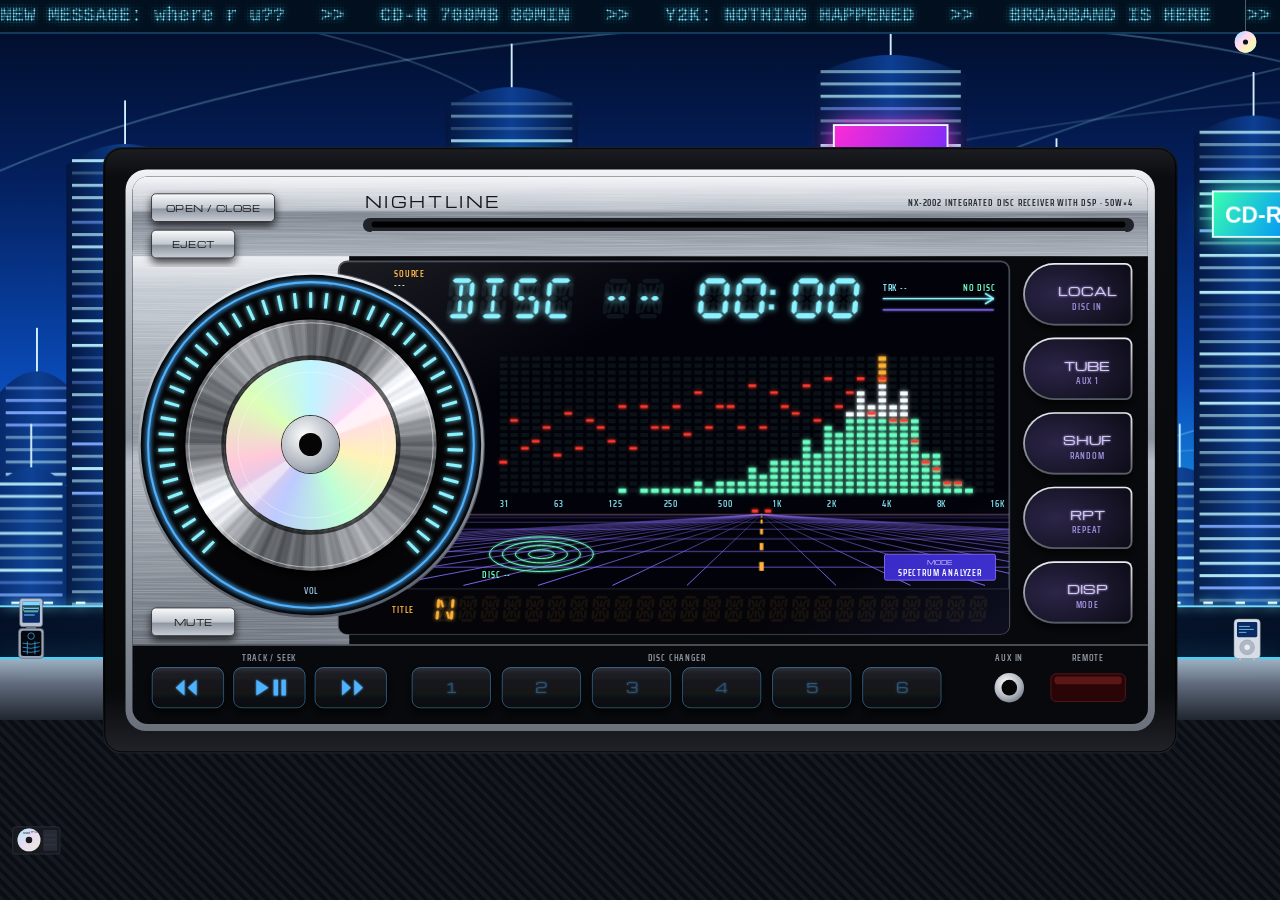
==== player.html @ f9ed7206 "CarDeck: a 2002 car stereo for the browser Night Line head unit with a real spectrum analyser for lo" ====
<!doctype html>
<html lang="en">
<head>
<meta charset="utf-8">
<meta name="viewport" content="width=device-width,initial-scale=1">
<title>CarDeck</title>
<link rel="preconnect" href="https://fonts.gstatic.com" crossorigin>
<link href="https://fonts.googleapis.com/css2?family=Michroma&family=Saira+Condensed:wght@500;600&display=swap" rel="stylesheet">
<style>
:root{--ink:#050608;--line:#3c414b;--text:#dfe5ee;--dim:#98a1ae;--el:#4fb2ff;--amber:#ffb238}
*{box-sizing:border-box}
html,body{height:100%;margin:0}
body{display:flex;align-items:center;justify-content:center;background:var(--ink);color:var(--text);font-family:Michroma,Arial,sans-serif}
#stage{position:relative;width:min(88vw,calc(88vh*1300/760));aspect-ratio:1300/760;flex:none}
#unit,#unit svg{position:absolute;inset:0;display:block;width:100%;height:100%}
#unit{will-change:transform}
.layer{position:absolute;pointer-events:none}
#disc,#spindle{border-radius:50%}
#disc{background:
  conic-gradient(from 20deg,#fff0 0 8%,#ffffff99 9% 13%,#fff0 14% 56%,#ffffff77 57% 60%,#fff0 61%),
  radial-gradient(circle,#fff0 60%,#ffffff55 60.5%,#fff0 61.5%),
  conic-gradient(#bff5ff,#ffd6f5,#fff3b8,#bdffd6,#bccbff,#ffc9da,#dcffb8,#bff5ff);
  box-shadow:0 0 0 2px #0009;will-change:transform}
#disc.spin{animation:spin 3.4s linear infinite}
#disc.spin.hold{animation-play-state:paused}
#disc.spinup{animation:spinup 1.9s cubic-bezier(.12,.7,.25,1)}
#disc.spin.reading{animation-duration:.6s;animation-play-state:running}
@keyframes spin{to{transform:rotate(360deg)}}
@keyframes spinup{from{transform:rotate(-1080deg)}to{transform:rotate(0)}}
#shade{inset:0;background:#000;opacity:0;animation:lightsUp 1.6s linear}
@keyframes lightsUp{0%,20%{opacity:.94}24%{opacity:.6}28%{opacity:.88}44%{opacity:.5}100%{opacity:0}}
#spindle{background:radial-gradient(circle at 40% 35%,#fff,#aeb4bd 60%,#5d636c);box-shadow:0 0 0 1px #333}
#spindle::after{content:"";position:absolute;inset:30%;border-radius:50%;background:#050505}
#knob{position:absolute;border-radius:50%;cursor:grab;touch-action:none;outline:none}
#knob:active{cursor:grabbing}
#knob:focus-visible{outline:2px solid #fff;outline-offset:2px}
/* the screen flips up out of the unit, so both fit in one window */
body{--u:min(100vw,calc((100vh - 8px)/1.17))}
body:has(#monitor:not([hidden])){flex-direction:column;--s:var(--u)}
body:has(#monitor:not([hidden])) #stage{width:var(--u)}
#monitor{position:relative;z-index:1;flex:none;order:-1;width:var(--u);max-width:100vw;margin-bottom:calc(var(--u)*-.02);padding:calc(var(--u)*.005);border-radius:calc(var(--u)*.02) calc(var(--u)*.02) calc(var(--u)*.006) calc(var(--u)*.006);background:linear-gradient(#1d1e23,#0b0c0f 5%,#08090b 90%,#222329);box-shadow:0 0 0 1px #000,0 10px 26px #000c;transform-origin:50% 100%;animation:flipUp .55s cubic-bezier(.2,.9,.3,1.1);font-size:calc(var(--u)*.0112)}
#monitor[hidden]{display:none}
.rim{padding:calc(var(--u)*.0034);border-radius:calc(var(--u)*.016);background:linear-gradient(#f2f4f7,#c4cad2 10%,#8b929c 48%,#b5bbc4 52%,#6a717b)}
.plate{position:relative;padding:calc(var(--u)*.024) calc(var(--u)*.013) max(calc(var(--u)*.036),30px);border-radius:calc(var(--u)*.012);background:linear-gradient(#17181c,#08090c 12%)}
/* the picture itself is never covered: every mark sits on the plate, outside this box */
.well{box-shadow:0 0 0 1px #454b56,0 0 0 calc(var(--u)*.0026) #000}
.mark{position:absolute;display:flex;align-items:center;gap:.7em;white-space:nowrap;font:600 1em 'Saira Condensed',Arial,sans-serif;letter-spacing:.09em;color:#8d95a1}
.mark b{font:400 1.05em Michroma,Arial,sans-serif;letter-spacing:.2em;color:#c4cad2}
.mark.tl{left:calc(var(--u)*.014);top:calc(var(--u)*.0065)}.mark.tr{right:calc(var(--u)*.014);top:calc(var(--u)*.0065)}
.mark.bl{left:calc(var(--u)*.014);bottom:calc(var(--u)*.0075)}.mark.br{right:calc(var(--u)*.014);bottom:calc(var(--u)*.0075)}
.mark i{width:.62em;height:.62em;border-radius:50%;background:#6cffc4;box-shadow:0 0 .7em #6cffc4}
#fold{position:absolute;left:50%;bottom:2px;height:25px;padding:0 12px;transform:translateX(-50%);border:1px solid #454b56;border-radius:5px;background:linear-gradient(#34363d,#0b0c0e);color:#4fb2ff;font:10px Michroma,Arial,sans-serif;white-space:nowrap}
#fold:hover{color:#fff;background:#2a2c33}
/* folded: the smallest screen YouTube allows, parked beside the unit while the music plays */
body.fold:has(#monitor:not([hidden])){flex-direction:row;--s:min(calc(100vw - 432px),calc(88vh*1300/760))}
body.fold:has(#monitor:not([hidden])) #stage{width:var(--s)}
body.fold #monitor{--u:400px;order:1;margin:0 0 0 12px;animation:none}
body.fold #monitor::before,body.fold #monitor::after{display:none}
@media (max-width:900px){body.fold:has(#monitor:not([hidden])){flex-direction:column;--s:100vw}body.fold #monitor{--u:min(100vw,400px);margin:8px 0 0}}
#monitor::before,#monitor::after{content:"";position:absolute;bottom:calc(var(--u)*-.012);width:calc(var(--u)*.05);height:calc(var(--u)*.016);border-radius:0 0 3px 3px;background:linear-gradient(#f2f4f7,#6a717b)}
#monitor::before{left:18%}#monitor::after{right:18%}
#monitor iframe,#yt{display:block;width:100%;aspect-ratio:16/9;height:auto;border:0;background:#000}
@keyframes flipUp{from{transform:perspective(900px) rotateX(-84deg);opacity:.4}to{transform:none;opacity:1}}

/* the night outside: one strip that slides while the music plays */
#world{position:fixed;inset:0;overflow:hidden;background:#04041a}
#track{position:absolute;left:0;bottom:24vh;height:80vh;display:flex;width:max-content;animation:drive 170s linear infinite;animation-play-state:paused;will-change:transform}
body.moving #track{animation-play-state:running}
.strip{display:block;height:100%;width:auto;flex:none}
@keyframes drive{to{transform:translateX(-50%)}}
#pulse{position:absolute;left:0;right:0;bottom:24vh;height:46vh;background:radial-gradient(ellipse 70% 100% at 50% 100%,#ff5aa877,#ff5aa800);opacity:.3;will-change:opacity;mix-blend-mode:screen}
#lamps{position:absolute;left:-30vw;top:0;bottom:0;width:26vw;background:linear-gradient(90deg,#ffc47a00,#ffc47a1f 46%,#ffd9a033 52%,#ffc47a00);mix-blend-mode:screen;opacity:0}
body.moving #lamps{opacity:1;animation:lamps 5.2s linear infinite}
@keyframes lamps{to{transform:translateX(170vw)}}
#dashBand{position:absolute;left:0;right:0;bottom:0;height:27vh;background:#0a0d1c}
#dashBand::before{content:"";position:absolute;left:0;right:0;top:0;height:2px;background:#4c7cff;box-shadow:0 0 14px #4c7cff99}
#dashBand::after{content:"";position:absolute;left:0;right:0;top:6vh;bottom:0;background:#070a14}
.tick{position:absolute;left:0;right:0;top:0;height:clamp(24px,3.6vh,34px);overflow:hidden;background:#090406;box-shadow:0 2px 0 #2a1a20;display:flex;align-items:center;white-space:pre;color:#ffb238;font:600 clamp(15px,2.2vh,20px) 'Yu Gothic',Meiryo,'Noto Sans JP',sans-serif;text-shadow:0 0 7px #ff8a2a}
.tick div{display:flex;flex:none;animation:tick 48s linear infinite}
.tick::after{content:"";position:absolute;inset:0;background:radial-gradient(circle at 50% 50%,#0000 42%,#090406cc 52%);background-size:3px 3px;pointer-events:none}
@keyframes tick{to{transform:translateX(-50%)}}

/* dash trinkets stay in the gutters beside the unit */
body{--s:min(88vw,calc(88vh*1300/760));--g:calc((100vw - var(--s))/2)}
.trinket{position:absolute;display:block}
@keyframes sway{0%,100%{transform:rotate(-3deg)}50%{transform:rotate(3deg)}}
#stage{z-index:1}
#flip{left:calc(var(--g)*.2);bottom:calc(27vh - 3px);width:min(calc(var(--g)*.42),120px)}
#wallet{left:calc(var(--g)*.14);bottom:5vh;width:min(calc(var(--g)*.66),190px)}
#mp3{right:calc(var(--g)*.22);bottom:calc(27vh - 3px);width:min(calc(var(--g)*.42),120px)}
#hangcd{right:calc(var(--g)*.3);top:0;width:min(calc(var(--g)*.3),90px);transform-origin:50% 0;animation:sway 5.4s ease-in-out infinite}
#world{background:#010818}
#pulse{background:radial-gradient(ellipse 70% 100% at 50% 100%,#39d6ff66,#39d6ff00)}
#lamps{background:linear-gradient(90deg,#8fe0ff00,#8fe0ff22 46%,#c8f4ff38 52%,#8fe0ff00)}
#dashBand{background:linear-gradient(#aab4c4,#5f6a7c 3vh,#20262f 7vh,#0d1118)}
#dashBand::before{background:#39d6ff;box-shadow:0 0 22px #39d6ffcc}
#dashBand::after{top:7vh;background:repeating-linear-gradient(45deg,#14181f 0 4px,#0a0d13 4px 8px)}
.tick{background:#02101e;color:#7fe8ff;font-family:Consolas,'Courier New',monospace;text-shadow:0 0 7px #39d6ff;box-shadow:0 2px 0 #123a5c}
.tick::after{background:radial-gradient(circle at 50% 50%,#0000 42%,#02101ecc 52%);background-size:3px 3px}
@media (max-width:900px){#flip,#wallet,#mp3,#hangcd{display:none}}
dialog{width:min(92vw,520px);padding:24px;border:1px solid var(--line);border-radius:12px;background:#0b0c10;color:var(--text)}
dialog::backdrop{background:#000b}
dialog h2{margin:0 0 4px;font-size:18px;font-weight:400}
dialog p{margin:0 0 18px;color:var(--dim);font:500 15px/1.4 'Saira Condensed',Arial,sans-serif}
.row{display:flex;gap:10px;margin-bottom:12px}
.row>*{flex:1;min-height:44px}
button{padding:0 16px;border:1px solid var(--line);border-radius:8px;background:#1c1d22;color:var(--text);font:12px Michroma,Arial,sans-serif;cursor:pointer}
button:hover{background:#2a2c33}
button:focus-visible,input:focus-visible{outline:2px solid var(--el);outline-offset:2px}
label{display:block;margin:18px 0 6px;color:var(--dim);font:600 14px 'Saira Condensed',Arial,sans-serif}
input[type=url]{width:100%;padding:0 12px;border:1px solid var(--line);border-radius:8px;background:#000;color:var(--text);font:15px Arial,sans-serif}
#trayMsg{min-height:20px;margin:12px 0 0;color:var(--amber)}
.close{margin-top:6px;width:100%}
@media (prefers-reduced-motion:reduce){#disc.spin,#disc.spinup,#monitor,#track,#lamps,.tick div,#hangcd{animation:none}#shade{display:none}}
</style>
</head>
<body>
<div id="world" aria-hidden="true">
  <div id="track"><canvas class="strip"></canvas><canvas class="strip"></canvas></div>
  <div id="pulse"></div>
  <div id="dashBand"></div>
  <div id="lamps"></div>

  <div class="tick"><div><span></span><span></span></div></div>
</div>
<main id="stage">
  <div id="unit"></div>
  <div id="shade" class="layer"></div>
  <canvas id="screen" class="layer" aria-hidden="true"></canvas>
  <canvas id="ring" class="layer" aria-hidden="true"></canvas>
  <div id="disc" class="layer spinup"></div>
  <div id="spindle" class="layer"></div>
  <div id="knob" role="slider" tabindex="0" aria-label="Volume, tap the disc to play or pause" aria-valuemin="0" aria-valuemax="100"></div>
</main>

<aside id="monitor" aria-label="YouTube video" hidden>
  <div class="rim"><div class="plate">
    <span class="mark tl"><b>NIGHTLINE</b></span><span class="mark tr">NX-2002  WIDE TFT LCD</span>
    <div class="well"><div id="yt"></div></div>
    <span class="mark bl"><i></i>AV 1  VIDEO IN</span><span class="mark br">IN-DASH MONITOR</span>
    <button id="fold">FOLD SCREEN</button>
  </div></div>
</aside>

<dialog id="tray" aria-labelledby="trayTitle">
  <h2 id="trayTitle">Load disc 1</h2>
  <p>Pick music from this computer, or paste a YouTube link. Your files stay on your device. Some YouTube owners block playing outside YouTube, and those videos can't play here.</p>
  <div class="row">
    <button id="pickFolder">Choose folder</button>
    <button id="pickFiles">Choose files</button>
  </div>
  <form id="ytForm">
    <label for="ytUrl">YouTube video or playlist link</label>
    <div class="row">
      <input id="ytUrl" type="url" placeholder="https://www.youtube.com/watch?v=..." style="flex:3">
      <button type="submit">Load</button>
    </div>
  </form>
  <p id="trayMsg" role="alert"></p>
  <button class="close" id="trayClose">Close</button>
</dialog>

<input id="folderIn" type="file" webkitdirectory multiple hidden>
<input id="filesIn" type="file" accept="audio/*" multiple hidden>

<script src="core.js"></script>
<script src="unit.js"></script>
<script src="world.js"></script>
<script src="player.js"></script>
</body>
</html>
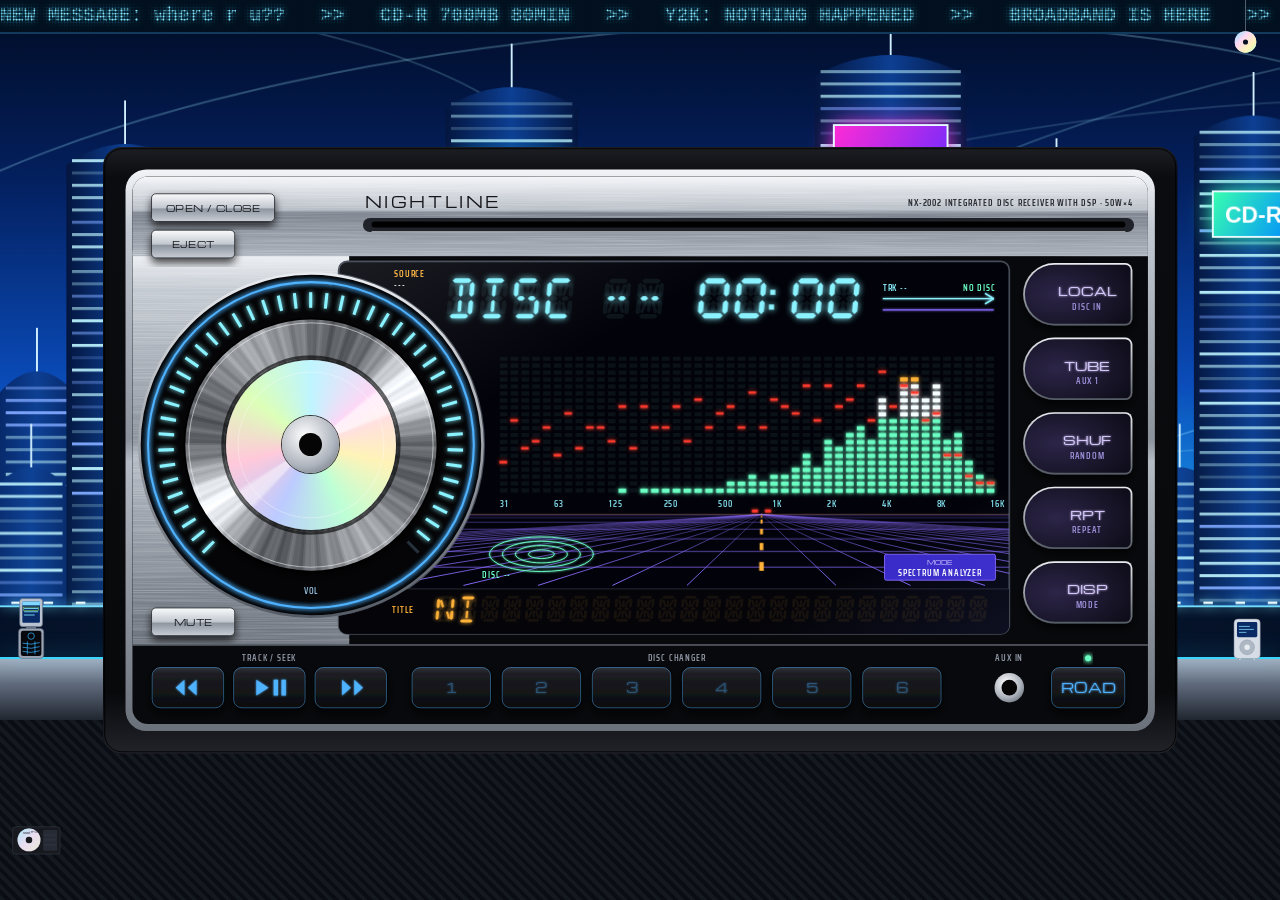
==== commit d7b44c5f: "Fix the landing transition and add the disc drop and road sound The body and the button shared the c" ====
--- a/player.html
+++ b/player.html
@@ -144,7 +144,7 @@
 
 <dialog id="tray" aria-labelledby="trayTitle">
   <h2 id="trayTitle">Load disc 1</h2>
-  <p>Pick music from this computer, or paste a YouTube link. Your files stay on your device. Some YouTube owners block playing outside YouTube, and those videos can't play here.</p>
+  <p>Pick music from this computer, or paste a YouTube link. You can also press Ctrl+V anywhere in the player. Your files stay on your device. Some YouTube owners block playing outside YouTube, and those videos can't play here.</p>
   <div class="row">
     <button id="pickFolder">Choose folder</button>
     <button id="pickFiles">Choose files</button>
@@ -164,6 +164,7 @@
 <input id="filesIn" type="file" accept="audio/*" multiple hidden>
 
 <script src="core.js"></script>
+<script src="cabin.js"></script>
 <script src="unit.js"></script>
 <script src="world.js"></script>
 <script src="player.js"></script>
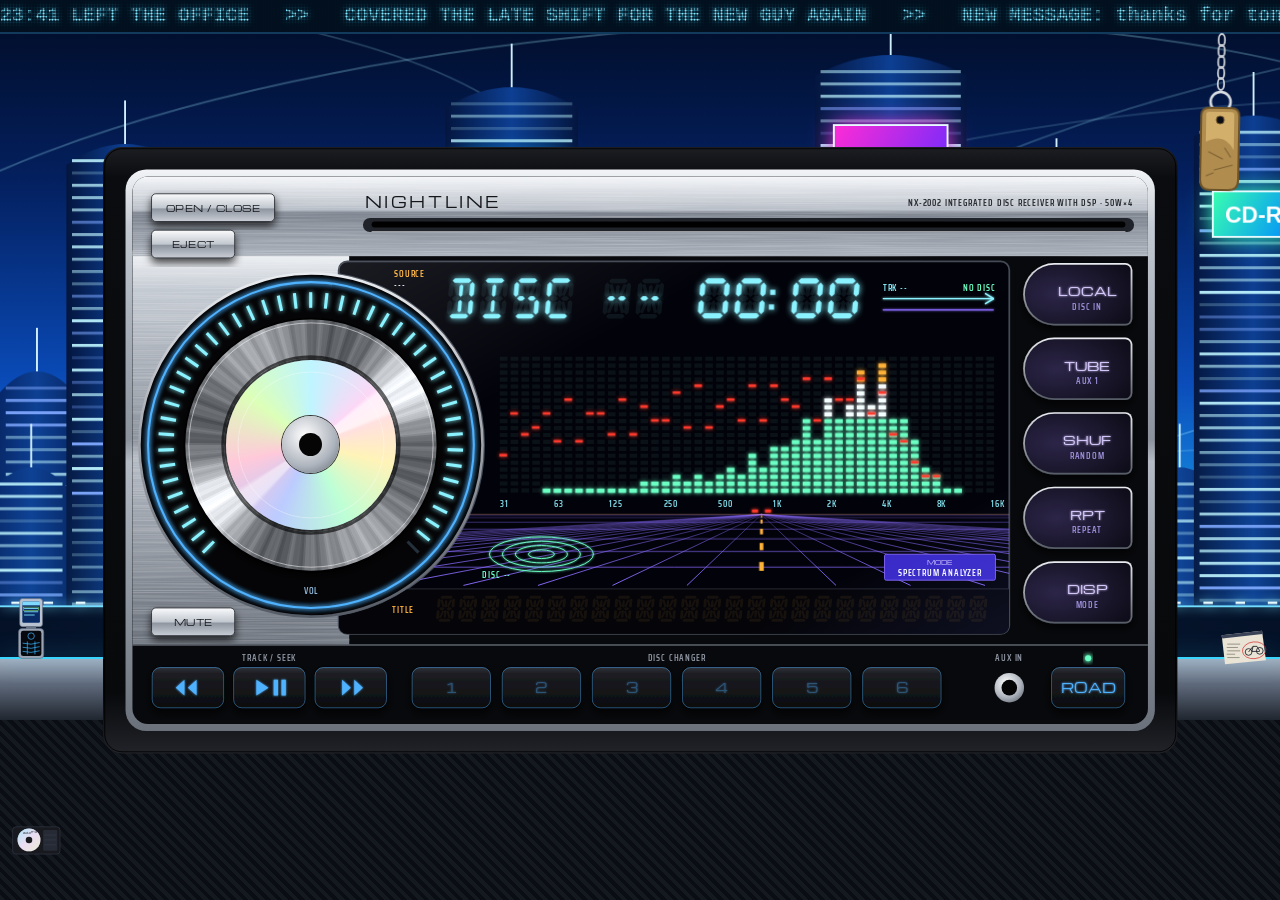
==== commit 76d26fc7: "Make the car his: keychain, broken speedometer, his night The keychain on the mirror can be touched," ====
--- a/player.html
+++ b/player.html
@@ -87,8 +87,8 @@
 #stage{z-index:1}
 #flip{left:calc(var(--g)*.2);bottom:calc(27vh - 3px);width:min(calc(var(--g)*.42),120px)}
 #wallet{left:calc(var(--g)*.14);bottom:5vh;width:min(calc(var(--g)*.66),190px)}
-#mp3{right:calc(var(--g)*.22);bottom:calc(27vh - 3px);width:min(calc(var(--g)*.42),120px)}
-#hangcd{right:calc(var(--g)*.3);top:0;width:min(calc(var(--g)*.3),90px);transform-origin:50% 0;animation:sway 5.4s ease-in-out infinite}
+#listing{right:calc(var(--g)*.16);bottom:calc(27vh - 8px);width:min(calc(var(--g)*.62),170px)}
+#chainMount{position:absolute;right:calc(var(--g)*.3);top:30px;width:70px;height:172px}
 #world{background:#010818}
 #pulse{background:radial-gradient(ellipse 70% 100% at 50% 100%,#39d6ff66,#39d6ff00)}
 #lamps{background:linear-gradient(90deg,#8fe0ff00,#8fe0ff22 46%,#c8f4ff38 52%,#8fe0ff00)}
@@ -97,7 +97,7 @@
 #dashBand::after{top:7vh;background:repeating-linear-gradient(45deg,#14181f 0 4px,#0a0d13 4px 8px)}
 .tick{background:#02101e;color:#7fe8ff;font-family:Consolas,'Courier New',monospace;text-shadow:0 0 7px #39d6ff;box-shadow:0 2px 0 #123a5c}
 .tick::after{background:radial-gradient(circle at 50% 50%,#0000 42%,#02101ecc 52%);background-size:3px 3px}
-@media (max-width:900px){#flip,#wallet,#mp3,#hangcd{display:none}}
+@media (max-width:900px){#flip,#wallet,#listing{display:none}#chainMount{right:12px}}
 dialog{width:min(92vw,520px);padding:24px;border:1px solid var(--line);border-radius:12px;background:#0b0c10;color:var(--text)}
 dialog::backdrop{background:#000b}
 dialog h2{margin:0 0 4px;font-size:18px;font-weight:400}
@@ -111,7 +111,7 @@
 input[type=url]{width:100%;padding:0 12px;border:1px solid var(--line);border-radius:8px;background:#000;color:var(--text);font:15px Arial,sans-serif}
 #trayMsg{min-height:20px;margin:12px 0 0;color:var(--amber)}
 .close{margin-top:6px;width:100%}
-@media (prefers-reduced-motion:reduce){#disc.spin,#disc.spinup,#monitor,#track,#lamps,.tick div,#hangcd{animation:none}#shade{display:none}}
+@media (prefers-reduced-motion:reduce){#disc.spin,#disc.spinup,#monitor,#track,#lamps,.tick div{animation:none}#shade{display:none}}
 </style>
 </head>
 <body>
@@ -122,6 +122,7 @@
   <div id="lamps"></div>
 
   <div class="tick"><div><span></span><span></span></div></div>
+  <div id="chainMount"></div>
 </div>
 <main id="stage">
   <div id="unit"></div>
@@ -165,6 +166,7 @@
 
 <script src="core.js"></script>
 <script src="cabin.js"></script>
+<script src="keychain.js"></script>
 <script src="unit.js"></script>
 <script src="world.js"></script>
 <script src="player.js"></script>
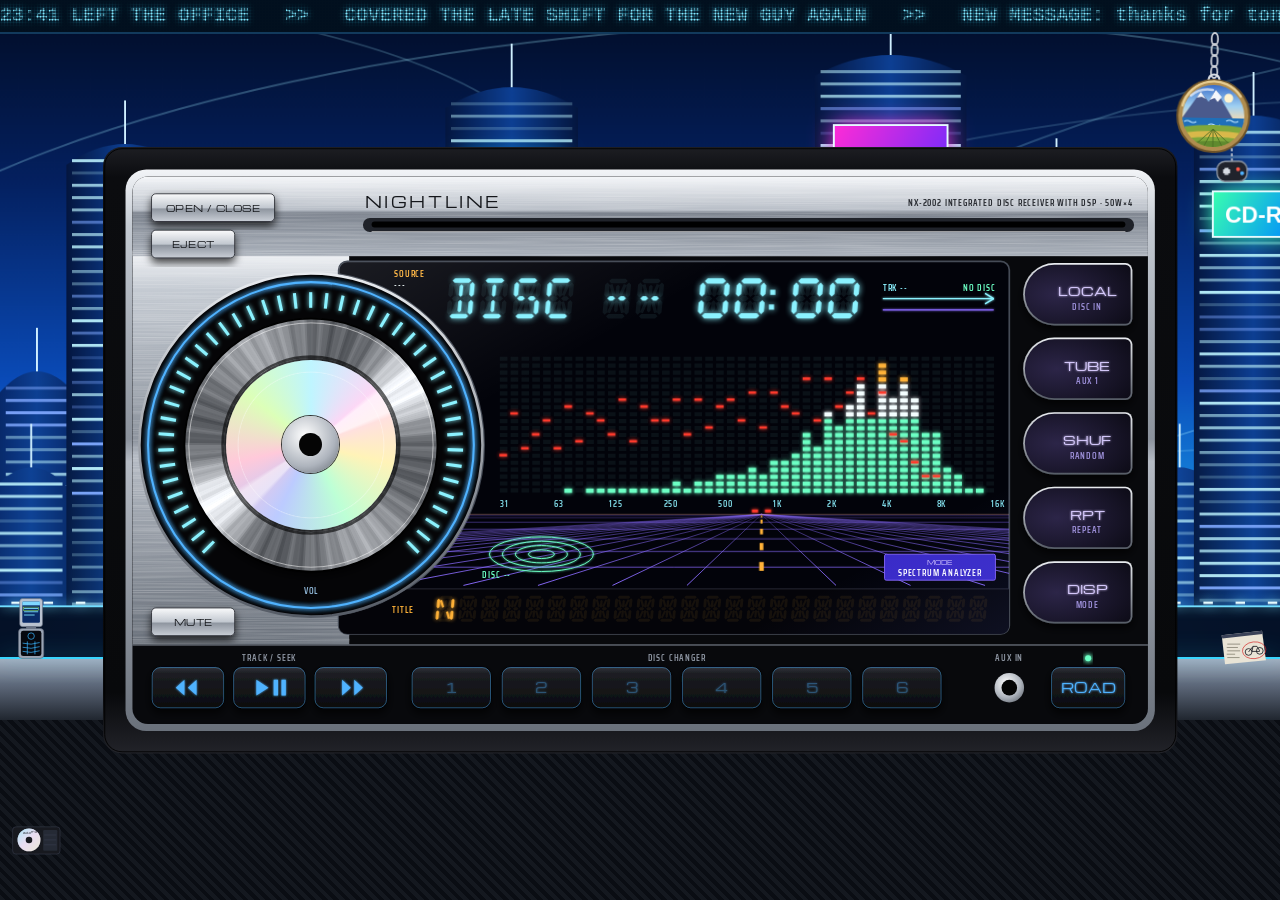
==== commit 26c65f97: "Draw the keychain as his life: mountain, sea, sky, farmland and a game The tag becomes a small seale" ====
--- a/player.html
+++ b/player.html
@@ -88,7 +88,7 @@
 #flip{left:calc(var(--g)*.2);bottom:calc(27vh - 3px);width:min(calc(var(--g)*.42),120px)}
 #wallet{left:calc(var(--g)*.14);bottom:5vh;width:min(calc(var(--g)*.66),190px)}
 #listing{right:calc(var(--g)*.16);bottom:calc(27vh - 8px);width:min(calc(var(--g)*.62),170px)}
-#chainMount{position:absolute;right:calc(var(--g)*.3);top:30px;width:70px;height:172px}
+#chainMount{position:absolute;right:calc(var(--g)*.26);top:30px;width:90px;height:190px}
 #world{background:#010818}
 #pulse{background:radial-gradient(ellipse 70% 100% at 50% 100%,#39d6ff66,#39d6ff00)}
 #lamps{background:linear-gradient(90deg,#8fe0ff00,#8fe0ff22 46%,#c8f4ff38 52%,#8fe0ff00)}
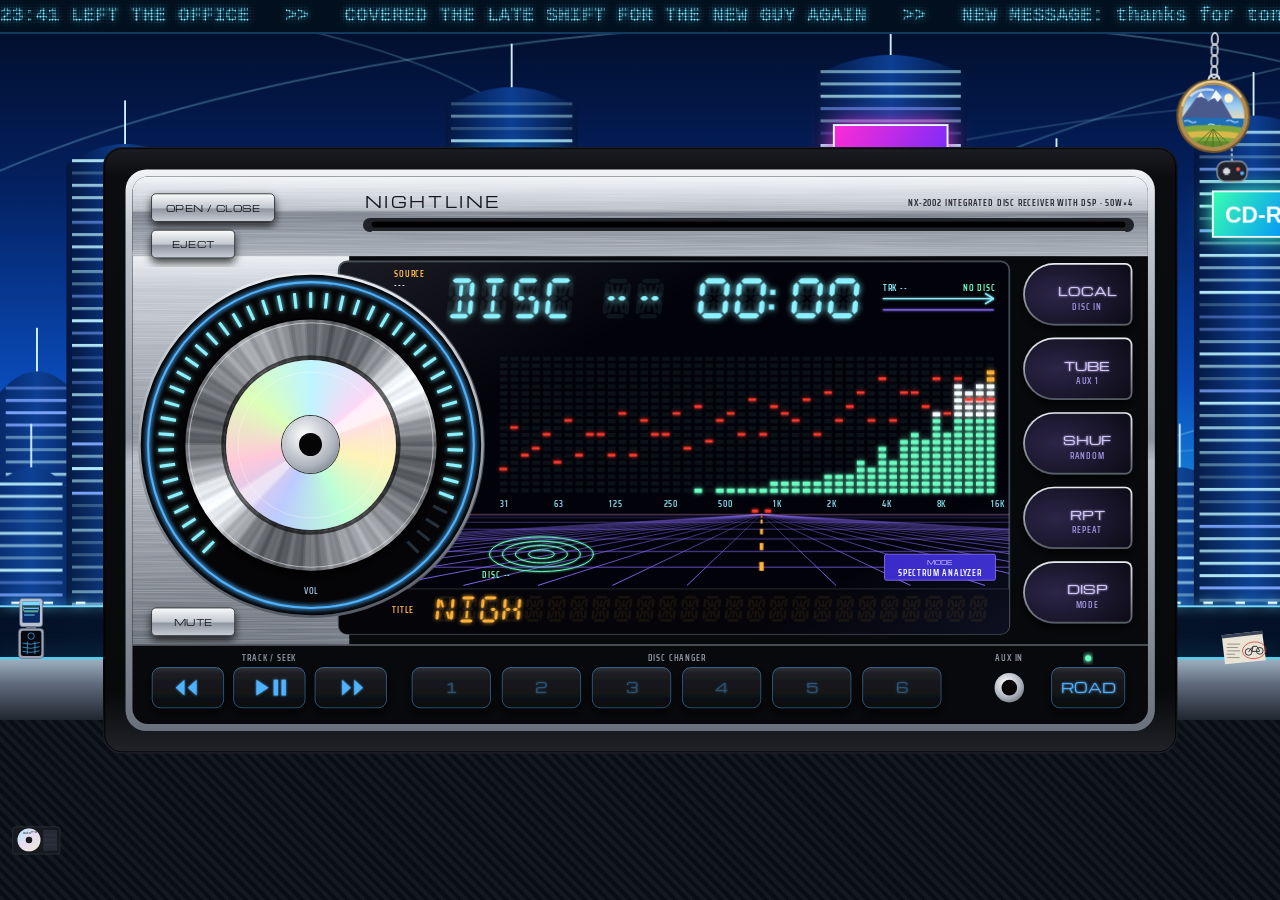
==== commit e9311d3d: "Start with Automatic in Disc 1 and make its CD clickable Co-Authored-By: Claude Opus 5.5 <noreply@an" ====
--- a/player.html
+++ b/player.html
@@ -86,7 +86,9 @@
 @keyframes sway{0%,100%{transform:rotate(-3deg)}50%{transform:rotate(3deg)}}
 #stage{z-index:1}
 #flip{left:calc(var(--g)*.2);bottom:calc(27vh - 3px);width:min(calc(var(--g)*.42),120px)}
-#wallet{left:calc(var(--g)*.14);bottom:5vh;width:min(calc(var(--g)*.66),190px)}
+#wallet{left:calc(var(--g)*.14);bottom:5vh;width:min(calc(var(--g)*.66),190px);cursor:pointer;outline:none;transition:filter .2s,transform .12s}
+#wallet:hover,#wallet:focus-visible{filter:drop-shadow(0 0 8px #7fe8ff)}
+#wallet:active{transform:translateY(1px)}
 #listing{right:calc(var(--g)*.16);bottom:calc(27vh - 8px);width:min(calc(var(--g)*.62),170px)}
 #chainMount{position:absolute;right:calc(var(--g)*.26);top:30px;width:90px;height:190px}
 #world{background:#010818}
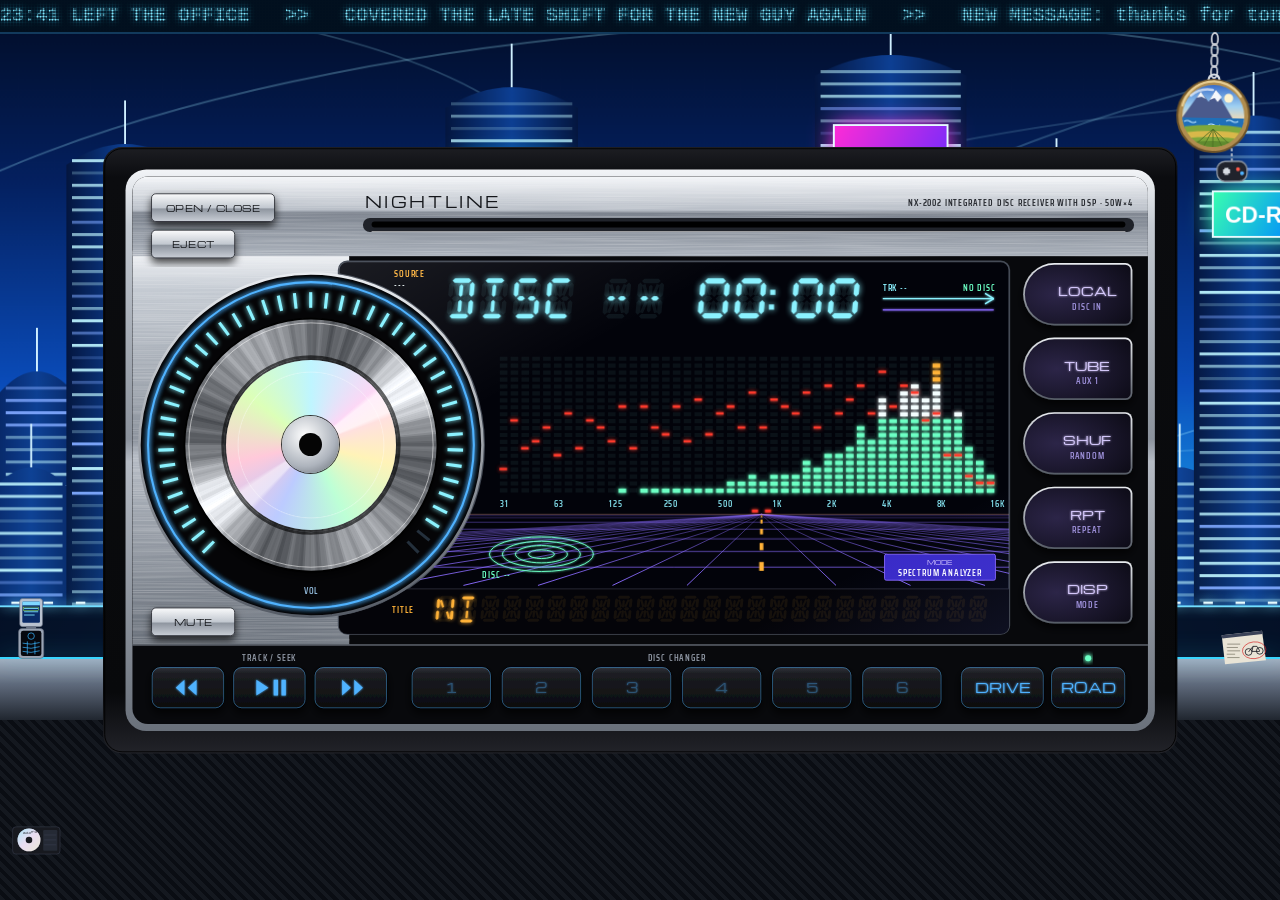
==== commit 4a83b6bb: "Add Drive mode: the live unit in the dash on the highway The cockpit moves to scene.js so the player" ====
--- a/player.html
+++ b/player.html
@@ -6,6 +6,7 @@
 <title>CarDeck</title>
 <link rel="preconnect" href="https://fonts.gstatic.com" crossorigin>
 <link href="https://fonts.googleapis.com/css2?family=Michroma&family=Saira+Condensed:wght@500;600&display=swap" rel="stylesheet">
+<link rel="stylesheet" href="scene.css">
 <style>
 :root{--ink:#050608;--line:#3c414b;--text:#dfe5ee;--dim:#98a1ae;--el:#4fb2ff;--amber:#ffb238}
 *{box-sizing:border-box}
@@ -85,6 +86,19 @@
 .trinket{position:absolute;display:block}
 @keyframes sway{0%,100%{transform:rotate(-3deg)}50%{transform:rotate(3deg)}}
 #stage{z-index:1}
+/* Drive mode: the unit moves into the dash and the road takes the screen */
+#drive{position:fixed;inset:0;z-index:2;overflow:hidden;background:#000;animation:driveIn .7s ease-out}
+#drive[hidden]{display:none}
+@keyframes driveIn{from{opacity:0}to{opacity:1}}
+body.drive #stage{position:fixed;z-index:3;margin:0}
+body.drive #world{visibility:hidden}
+body.drive #track{animation-play-state:paused}
+body.drive #monitor{--u:376px;position:fixed;left:16px;top:16px;z-index:3;margin:0;animation:none}
+body.drive #monitor::before,body.drive #monitor::after,body.drive #fold{display:none}
+body.drive .plate{padding-bottom:calc(var(--u)*.036)}
+#scene #chainMount{left:883px;right:auto;top:108px}
+#driveExit{position:absolute;right:16px;top:14px;min-height:36px;padding:0 14px;background:#0008;border-color:#ffffff55;font-size:11px}
+@media (max-width:900px){body.drive #monitor{--u:min(100vw,376px);left:0;top:52px}}
 #flip{left:calc(var(--g)*.2);bottom:calc(27vh - 3px);width:min(calc(var(--g)*.42),120px)}
 #wallet{left:calc(var(--g)*.14);bottom:5vh;width:min(calc(var(--g)*.66),190px);cursor:pointer;outline:none;transition:filter .2s,transform .12s}
 #wallet:hover,#wallet:focus-visible{filter:drop-shadow(0 0 8px #7fe8ff)}
@@ -126,6 +140,15 @@
   <div class="tick"><div><span></span><span></span></div></div>
   <div id="chainMount"></div>
 </div>
+<section id="drive" aria-label="Drive mode" hidden>
+  <div id="scene">
+    <canvas id="road" width="1067" height="440" aria-hidden="true"></canvas>
+    <svg id="dash" viewBox="0 0 1600 900" aria-hidden="true"></svg>
+  </div>
+  <div id="veil"></div>
+  <div id="grain"></div>
+  <button id="driveExit">BACK TO THE DECK</button>
+</section>
 <main id="stage">
   <div id="unit"></div>
   <div id="shade" class="layer"></div>
@@ -171,6 +194,7 @@
 <script src="keychain.js"></script>
 <script src="unit.js"></script>
 <script src="world.js"></script>
+<script src="scene.js"></script>
 <script src="player.js"></script>
 </body>
 </html>
--- a/scene.css
+++ b/scene.css
@@ -0,0 +1,6 @@
+#scene{position:absolute;left:0;top:0;width:1600px;height:900px;transform-origin:0 0;will-change:transform}
+#road,#dash{position:absolute;left:0;top:0}
+#road{width:1600px;height:660px}
+#dash{width:1600px;height:900px}
+#veil{position:absolute;inset:0;background:radial-gradient(ellipse at 45% 50%,#0000 55%,#000b);pointer-events:none}
+#grain{position:absolute;inset:0;opacity:.16;mix-blend-mode:overlay;pointer-events:none;background-image:url("data:image/svg+xml,%3Csvg xmlns='http://www.w3.org/2000/svg' width='220' height='220'%3E%3Cfilter id='n'%3E%3CfeTurbulence baseFrequency='.9' numOctaves='2'/%3E%3C/filter%3E%3Crect width='220' height='220' filter='url(%23n)'/%3E%3C/svg%3E")}
